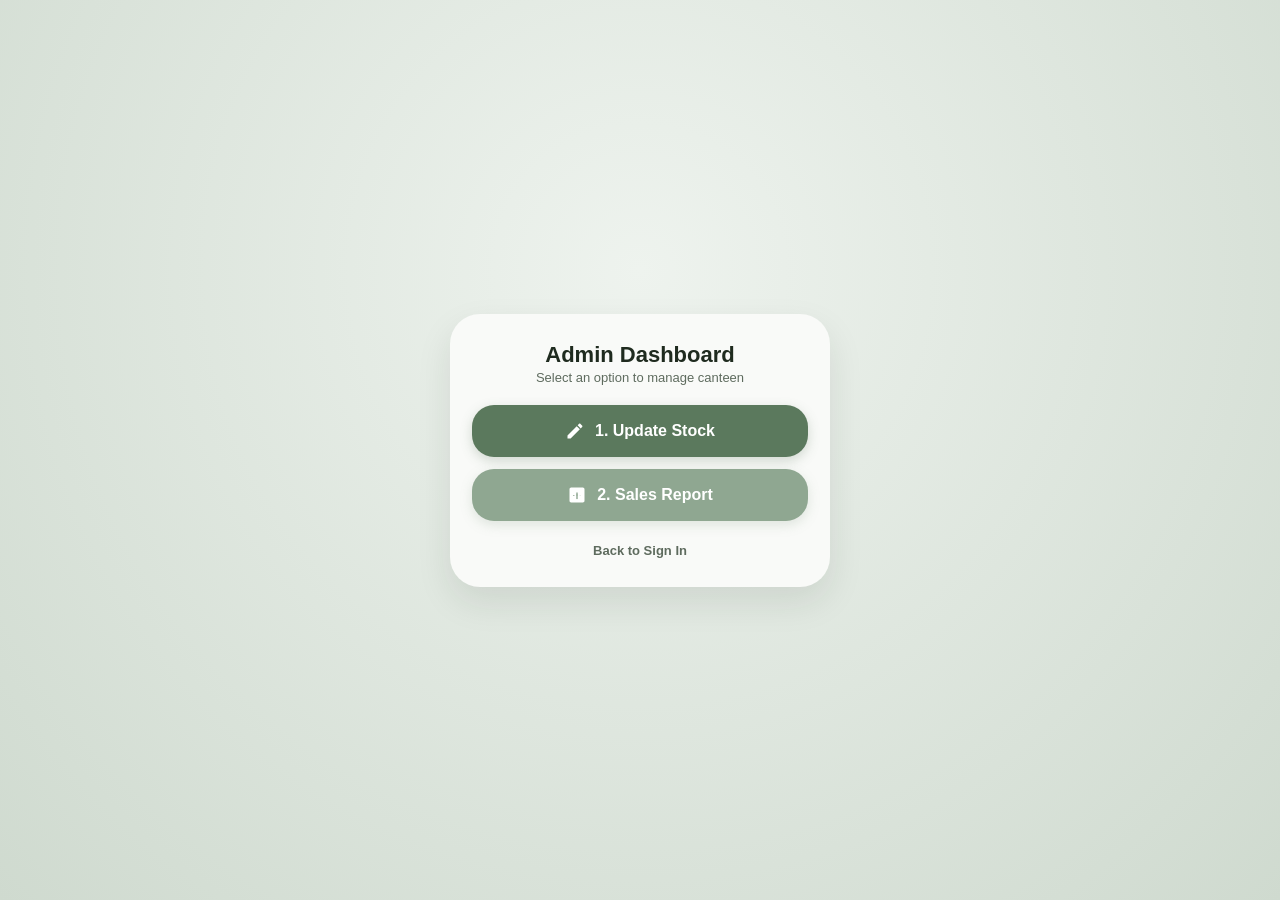
==== admin-home.html @ 331af7bd "fully fromt end" ====
<!DOCTYPE html>
<html lang="en">

<head>
  <meta charset="UTF-8">
  <meta name="viewport" content="width=device-width, initial-scale=1.0">
  <title>E-Canteen | Admin Home</title>
  <link rel="stylesheet" href="style.css">
  <style>
    .logout-link {
      display: inline-block;
      margin-top: 10px;
      font-size: 13px;
      color: var(--text-muted);
      text-decoration: none;
      font-weight: bold;
    }
  </style>
</head>

<body>

  <div class="card">
    <div class="header">
      <h2>Admin Dashboard</h2>
      <p>Select an option to manage canteen</p>
    </div>

    <!-- Update Stock Pill -->
    <button class="btn-full" onclick="window.location.href='staff.html'">
      <svg width="20" height="20" viewBox="0 0 24 24" fill="currentColor">
        <path d="M3 17.25V21h3.75L17.81 9.94l-3.75-3.75L3 17.25zM20.71 7.04c.39-.39.39-1.02 0-1.41l-2.34-2.34c-.39-.39-1.02-.39-1.41 0l-1.83 1.83 3.75 3.75 1.83-1.83z" />
      </svg>
      1. Update Stock
    </button>

    <!-- Sales Report Pill -->
    <button class="btn-full secondary" onclick="window.location.href='sales-report.html'">
      <svg width="20" height="20" viewBox="0 0 24 24" fill="currentColor">
        <path d="M19 3H5c-1.1 0-2 .9-2 2v14c0 1.1.9 2 2 2h14c1.1 0 2-.9 2-2V5c0-1.1-.9-2-2-2zm-2 10h-4v4h-2v-4H7v-2h4V7h2v4h4v2z" />
        <path d="M5 19h14V5H5v14zm10-6h2v4h-2v-4zm-4-4h2v8h-2V9zm-4 3h2v5H7v-5z"/>
      </svg>
      2. Sales Report
    </button>

    <a href="index.html" class="logout-link">Back to Sign In</a>
  </div>

</body>

</html>
---- style.css ----
/* Global Color Variables & Design Tokens */
:root {
  --bg: #cfdacf;
  --card-bg: #f9faf8;
  --primary-pill: #5b795d;
  --pill-hover: #4e6950;
  --accent-pill: #8fa791;
  --item-bg: #bcd0be;
  --item-hover: #a8bca9;
  --text-dark: #1f2b1f;
  --text-muted: #5e6b5e;
  --white: #ffffff;
  --shadow: rgba(31, 43, 31, 0.1);
  --available: #2e7d32;
  --unavailable: #c62828;
}

/* Reset & Fonts */
* {
  box-sizing: border-box;
  margin: 0;
  padding: 0;
  font-family: Arial, sans-serif;
}

/* Page Body Layout */
body {
  background: radial-gradient(circle at 50% 30%, #eef3ee 0%, #cfdacf 100%);
  display: flex;
  justify-content: center;
  align-items: center;
  min-height: 100vh;
  margin: 0;
  padding: 16px;
  box-sizing: border-box;
}

/* Common Card Containers */
.card {
  background-color: var(--card-bg);
  width: 100%;
  max-width: 380px;
  padding: 28px 22px;
  border-radius: 30px;
  box-shadow: 0 15px 35px var(--shadow);
  box-sizing: border-box;
  text-align: center;
}

/* Card Fullscreen Mode */
.card-full {
  max-width: 100%;
  height: 100%;
  padding: 24px 20px;
  display: flex;
  flex-direction: column;
  text-align: left;
}

/* Header Titles & Subtitles */
.header {
  margin-bottom: 20px;
  text-align: center;
  position: relative;
}

.header h2 {
  font-size: 22px;
  font-weight: 700;
  color: var(--text-dark);
}

.header p {
  font-size: 13px;
  color: var(--text-muted);
  margin-top: 2px;
}

/* Back Button */
.back-btn {
  position: absolute;
  left: 0;
  top: 2px;
  background: none;
  border: none;
  cursor: pointer;
  color: var(--text-dark);
  display: flex;
  align-items: center;
  justify-content: center;
  padding: 4px;
  border-radius: 50%;
}

/* Common Form Inputs */
input {
  width: 100%;
  padding: 14px;
  margin-bottom: 12px;
  border: none;
  background-color: #d9e3d9;
  border-radius: 20px;
  box-sizing: border-box;
  outline: none;
  font-size: 14px;
}

/* Primary Submit / Full Width Pill Buttons */
.btn-full {
  width: 100%;
  padding: 16px;
  border: none;
  border-radius: 22px;
  font-size: 16px;
  font-weight: 700;
  cursor: pointer;
  margin-bottom: 12px;
  display: flex;
  align-items: center;
  justify-content: center;
  gap: 10px;
  color: var(--white);
  background-color: var(--primary-pill);
  box-shadow: 0 4px 12px rgba(91, 121, 93, 0.25);
  transition: all 0.25s ease;
}

.btn-full.secondary {
  background-color: var(--accent-pill);
  box-shadow: 0 4px 12px rgba(143, 167, 145, 0.25);
}

.btn-full:hover {
  transform: translateY(-2px);
  box-shadow: 0 6px 18px rgba(91, 121, 93, 0.35);
}

.btn-full:active {
  transform: translateY(0);
}

/* Status Badges */
.status-badge {
  font-size: 11px;
  font-weight: bold;
  padding: 3px 8px;
  border-radius: 12px;
  display: flex;
  align-items: center;
  gap: 4px;
}

.status-badge.available {
  background-color: #e8f5e9;
  color: var(--available);
}

.status-badge.unavailable {
  background-color: #ffebee;
  color: var(--unavailable);
}

.status-dot {
  width: 6px;
  height: 6px;
  border-radius: 50%;
}

.status-badge.available .status-dot {
  background-color: var(--available);
}

.status-badge.unavailable .status-dot {
  background-color: var(--unavailable);
}

/* Quantity Curved Square Badge */
.qty-box {
  background-color: var(--card-bg);
  color: var(--text-dark);
  border: 1px solid var(--primary-pill);
  border-radius: 10px;
  padding: 6px 12px;
  font-size: 13px;
  font-weight: bold;
  display: flex;
  align-items: center;
  justify-content: center;
  box-shadow: 0 2px 6px rgba(0, 0, 0, 0.05);
  white-space: nowrap;
  flex-shrink: 0;
}

.qty-box.zero {
  border-color: var(--unavailable);
  color: var(--unavailable);
  background-color: #ffebee;
}
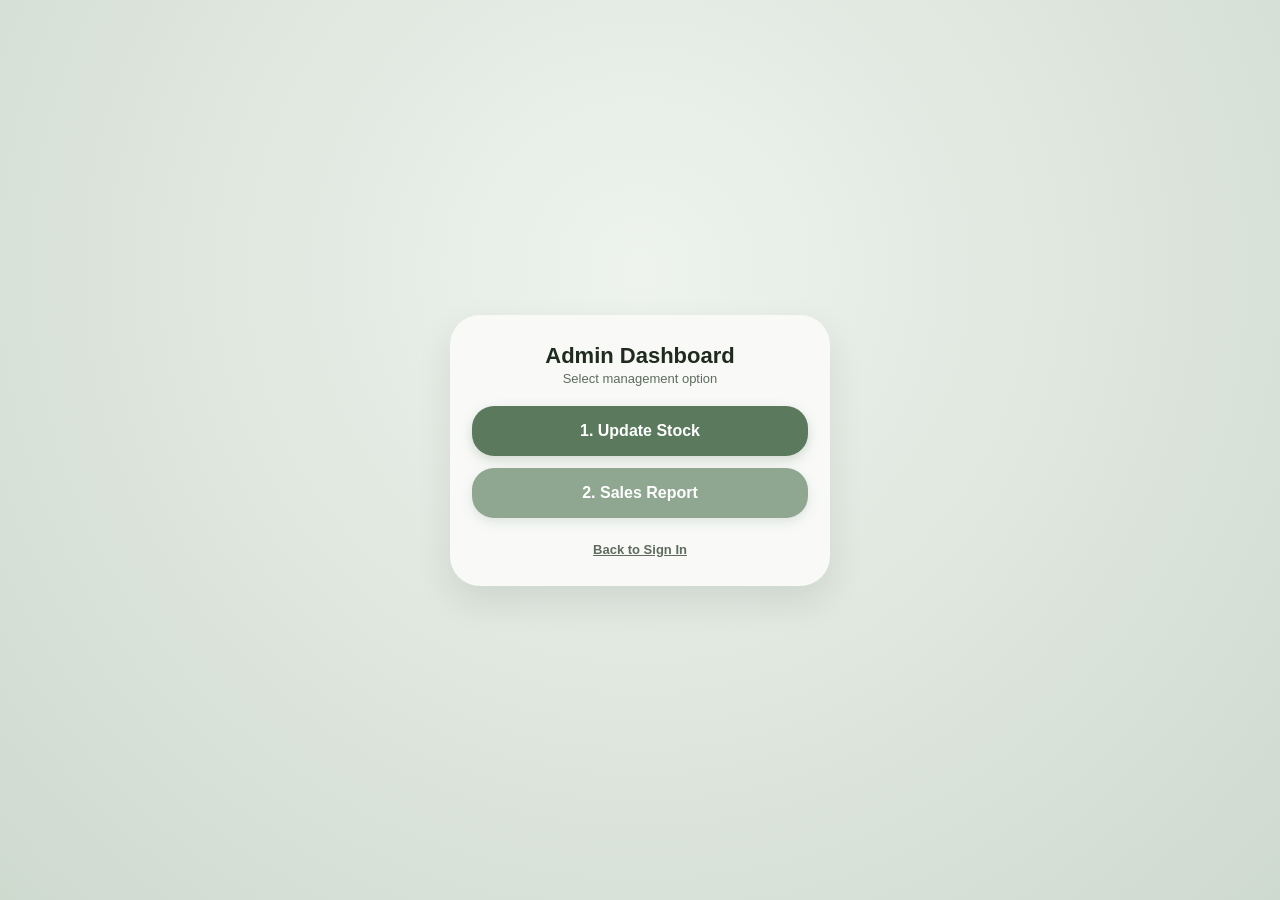
==== commit 02e7011d: "best code" ====
--- a/admin-home.html
+++ b/admin-home.html
@@ -1,51 +1,20 @@
 <!DOCTYPE html>
 <html lang="en">
-
 <head>
   <meta charset="UTF-8">
   <meta name="viewport" content="width=device-width, initial-scale=1.0">
-  <title>E-Canteen | Admin Home</title>
+  <title>Admin Dashboard</title>
   <link rel="stylesheet" href="style.css">
-  <style>
-    .logout-link {
-      display: inline-block;
-      margin-top: 10px;
-      font-size: 13px;
-      color: var(--text-muted);
-      text-decoration: none;
-      font-weight: bold;
-    }
-  </style>
 </head>
-
 <body>
-
   <div class="card">
     <div class="header">
       <h2>Admin Dashboard</h2>
-      <p>Select an option to manage canteen</p>
+      <p>Select management option</p>
     </div>
-
-    <!-- Update Stock Pill -->
-    <button class="btn-full" onclick="window.location.href='staff.html'">
-      <svg width="20" height="20" viewBox="0 0 24 24" fill="currentColor">
-        <path d="M3 17.25V21h3.75L17.81 9.94l-3.75-3.75L3 17.25zM20.71 7.04c.39-.39.39-1.02 0-1.41l-2.34-2.34c-.39-.39-1.02-.39-1.41 0l-1.83 1.83 3.75 3.75 1.83-1.83z" />
-      </svg>
-      1. Update Stock
-    </button>
-
-    <!-- Sales Report Pill -->
-    <button class="btn-full secondary" onclick="window.location.href='sales-report.html'">
-      <svg width="20" height="20" viewBox="0 0 24 24" fill="currentColor">
-        <path d="M19 3H5c-1.1 0-2 .9-2 2v14c0 1.1.9 2 2 2h14c1.1 0 2-.9 2-2V5c0-1.1-.9-2-2-2zm-2 10h-4v4h-2v-4H7v-2h4V7h2v4h4v2z" />
-        <path d="M5 19h14V5H5v14zm10-6h2v4h-2v-4zm-4-4h2v8h-2V9zm-4 3h2v5H7v-5z"/>
-      </svg>
-      2. Sales Report
-    </button>
-
-    <a href="index.html" class="logout-link">Back to Sign In</a>
+    <button class="btn-full" onclick="location.href='staff.html'">1. Update Stock</button>
+    <button class="btn-full secondary" onclick="location.href='sales-report.html'">2. Sales Report</button>
+    <a href="index.html" style="display:inline-block;margin-top:12px;font-size:13px;color:var(--text-muted);font-weight:bold;">Back to Sign In</a>
   </div>
-
 </body>
-
 </html>
--- a/style.css
+++ b/style.css
@@ -106,7 +106,7 @@
 }
 
 /* Primary Submit / Full Width Pill Buttons */
-.btn-full {
+.btn-full, .submit-btn {
   width: 100%;
   padding: 16px;
   border: none;
@@ -114,6 +114,7 @@
   font-size: 16px;
   font-weight: 700;
   cursor: pointer;
+  margin-top: 6px;
   margin-bottom: 12px;
   display: flex;
   align-items: center;
@@ -130,12 +131,13 @@
   box-shadow: 0 4px 12px rgba(143, 167, 145, 0.25);
 }
 
-.btn-full:hover {
+.btn-full:hover, .submit-btn:hover {
   transform: translateY(-2px);
+  background-color: var(--pill-hover);
   box-shadow: 0 6px 18px rgba(91, 121, 93, 0.35);
 }
 
-.btn-full:active {
+.btn-full:active, .submit-btn:active {
   transform: translateY(0);
 }
 
